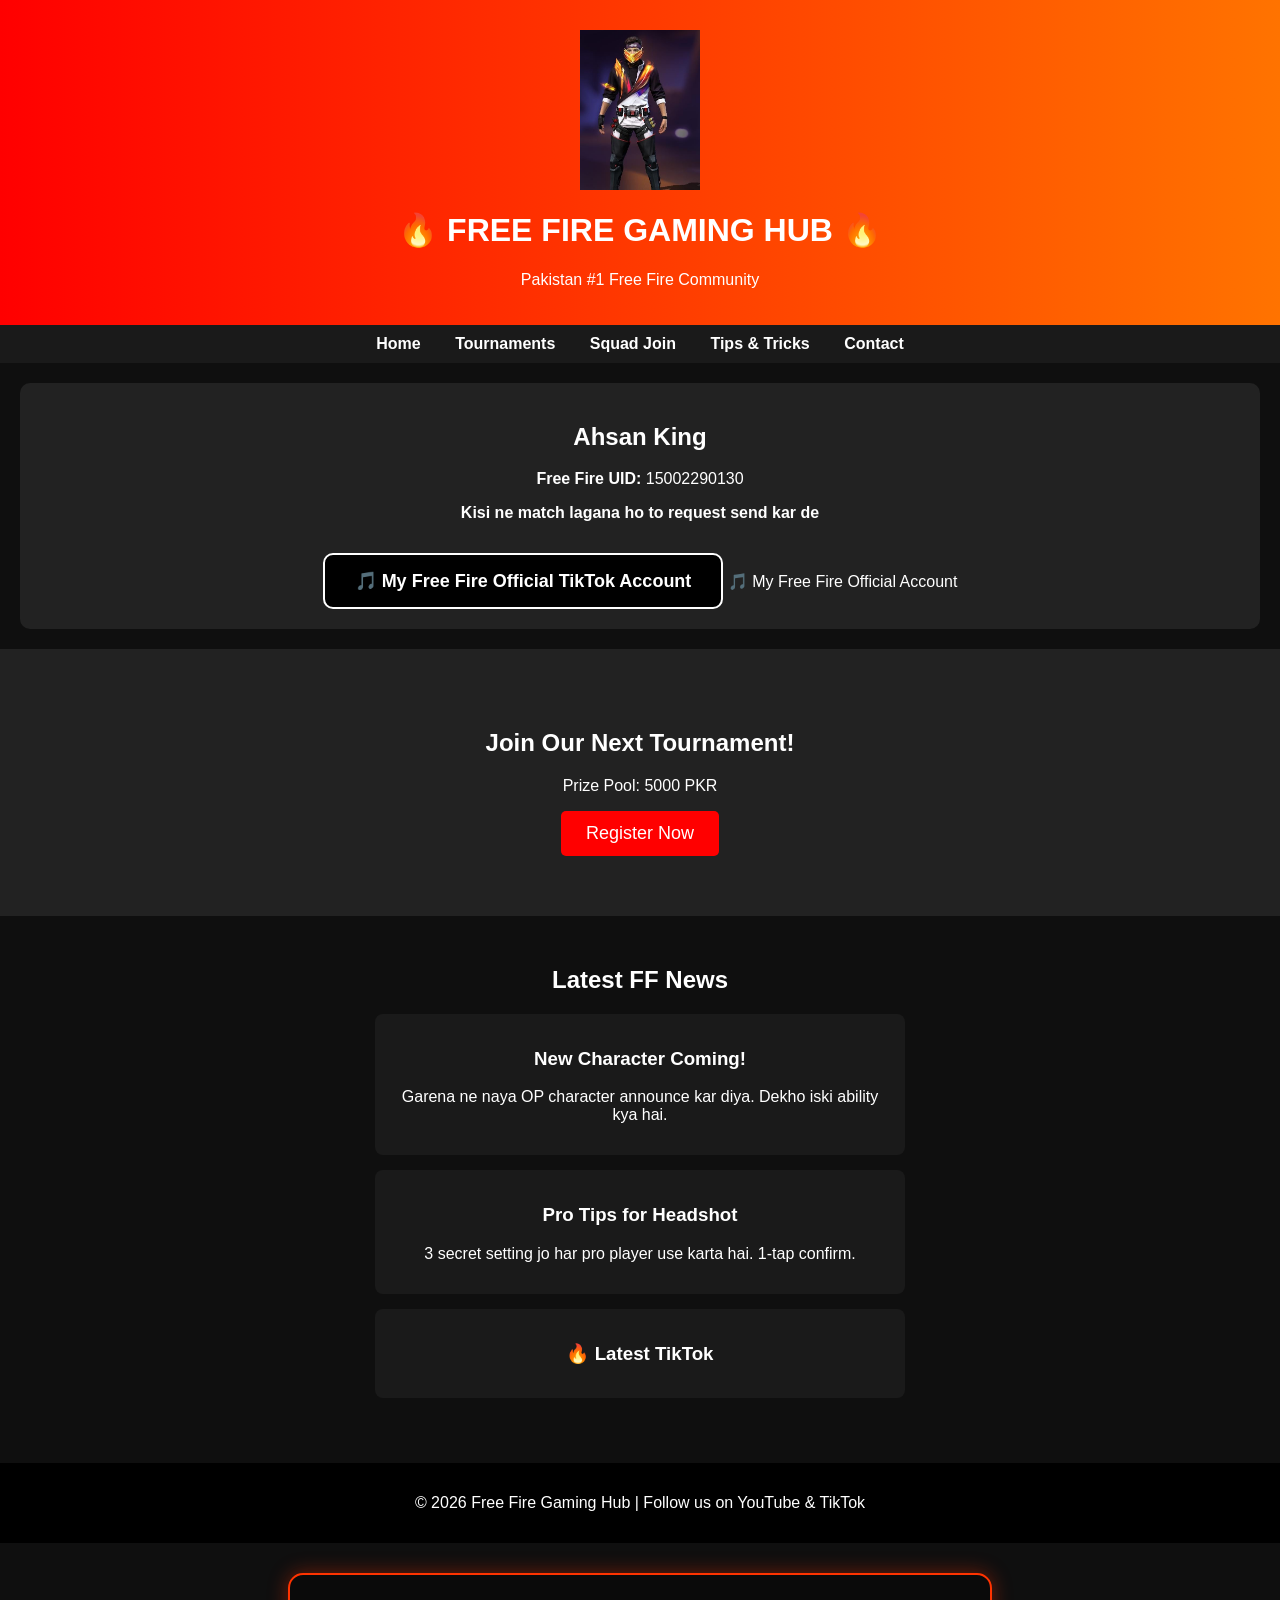
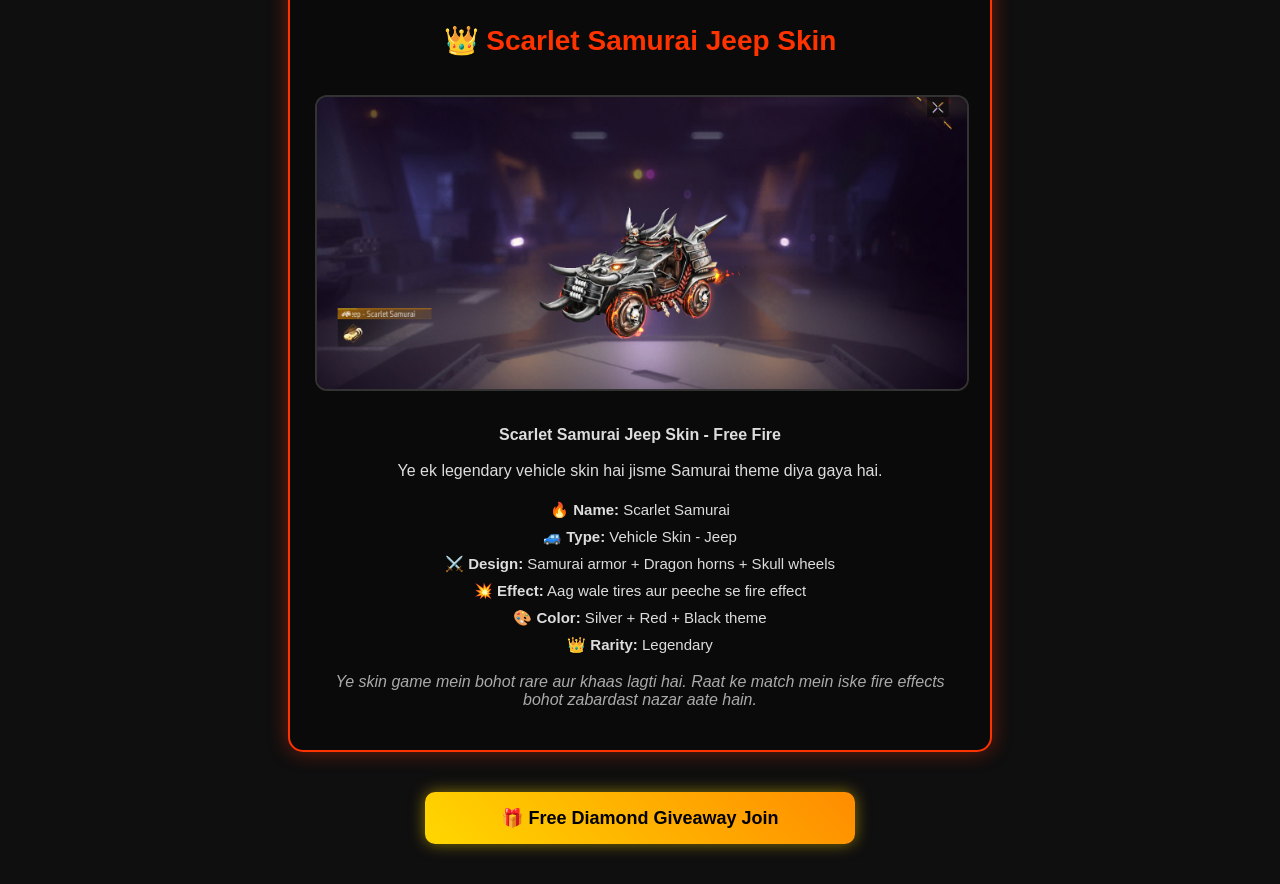
==== index.html @ 665406fb "Add giveaway button with styling Added a styled giveaway button to the HTML." ====
<!DOCTYPE html>
<html lang="en">
<head>
  <meta charset="UTF-8">
  <meta name="viewport" content="width=device-width, initial-scale=1.0">
  <title>Free Fire Gaming Hub - Squad, Tournaments & Tips</title>
  <link rel="stylesheet" href="style.css">
</head>
<body>
  <header>
    <img src="logo.png" alt="FreeFireGamingHub Logo" style="width:120px; height:auto; display:block; margin:10px auto;">
    <h1>🔥 FREE FIRE GAMING HUB 🔥</h1>
    <p>Pakistan #1 Free Fire Community</p>
  </header>

  <nav>
    <a href="#">Home</a>
    <a href="#">Tournaments</a>
    <a href="#">Squad Join</a>
    <a href="#">Tips & Tricks</a>
    <a href="#">Contact</a>
  </nav>
<section style="text-align: center; padding: 20px; background: #222; color: white; border-radius: 10px; margin: 20px;">
    <h2>Ahsan King</h2>
    <p><b>Free Fire UID:</b> 15002290130</p>
    <p><b>Kisi ne match lagana ho to request send kar de</b></p>
    
    <!-- SIRF TIKTOK BUTTON -->
<a href="https://www.tiktok.com/@ahsan.king.editer" target="_blank" style="background: black; color: white; padding: 15px 30px; font-size: 18px; text-decoration: none; border-radius: 10px; display: inline-block; margin-top: 15px; font-weight: bold; border: 2px solid white;">
    🎵 My Free Fire Official TikTok Account
</a>
    🎵 My Free Fire Official Account 
</a>
</section>
  <section class="banner">
    <h2>Join Our Next Tournament!</h2>
    <p>Prize Pool: 5000 PKR</p>
    <button>Register Now</button>
  </section>

  <section class="content">
    <h2>Latest FF News</h2>
    <div class="card">
      <h3>New Character Coming!</h3>
      <p>Garena ne naya OP character announce kar diya. Dekho iski ability kya hai.</p>
    </div>
    <div class="card">
      <h3>Pro Tips for Headshot</h3>
      <p>3 secret setting jo har pro player use karta hai. 1-tap confirm.</p>
    </div>
    <div class="card">
    <h3>🔥 Latest TikTok</h3>
    <blockquote class="tiktok-embed" cite="https://www.tiktok.com/@freefiregaminghubpk/video/ZSVcakC9h" data-video-id="ZSVcakC9h" style="max-width: 605px; min-width: 325px;"> </blockquote>
</div>
<script async src="https://www.tiktok.com/embed.js"></script>
  </section>

  <footer>
    <p>© 2026 Free Fire Gaming Hub | Follow us on YouTube & TikTok</p>
  </footer>
  <style>
.skin-card {
  max-width: 650px;
  margin: 30px auto;
  background: #0a0a0a;
  padding: 25px;
  border-radius: 15px;
  border: 2px solid #ff3300;
  box-shadow: 0 0 20px rgba(255,51,0,0.4);
  color: #ddd;
  font-family: Arial, sans-serif;
}
.skin-card h2 {
  color: #ff3300;
  text-align: center;
  font-size: 28px;
}
.skin-card img {
  width: 100%;
  border-radius: 12px;
  border: 2px solid #333;
  margin: 15px 0;
}
.skin-card ul {
  list-style: none;
  padding-left: 0;
  line-height: 1.8;
  font-size: 15px;
}
.skin-card .note {
  font-style: italic;
  color: #aaa;
  margin-top: 15px;
}
    .giveaway-btn {
  display: block;
  background: linear-gradient(45deg, #FFD700, #FF8C00);
  color: black;
  text-align: center;
  padding: 15px;
  margin: 40px auto;
  border-radius: 10px;
  font-weight: bold;
  font-size: 18px;
  text-decoration: none;
  max-width: 400px;
  box-shadow: 0 0 15px rgba(255, 215, 0, 0.5);
  transition: 0.3s;
}
.giveaway-btn:hover {
  transform: scale(1.05);
  box-shadow: 0 0 25px rgba(255, 215, 0, 0.8);
    }
</style>

<div class="skin-card">
  
  <h2>👑 Scarlet Samurai Jeep Skin</h2>
  
  <img src="scarlet-jeep.jpg" alt="Scarlet Samurai Jeep Free Fire">
  
  <p><b>Scarlet Samurai Jeep Skin - Free Fire</b><br><br>
  Ye ek legendary vehicle skin hai jisme Samurai theme diya gaya hai.</p>
  
  <ul>
    <li>🔥 <b>Name:</b> Scarlet Samurai</li>
    <li>🚙 <b>Type:</b> Vehicle Skin - Jeep</li>
    <li>⚔️ <b>Design:</b> Samurai armor + Dragon horns + Skull wheels</li>
    <li>💥 <b>Effect:</b> Aag wale tires aur peeche se fire effect</li>
    <li>🎨 <b>Color:</b> Silver + Red + Black theme</li>
    <li>👑 <b>Rarity:</b> Legendary</li>
  </ul>

  <p class="note">Ye skin game mein bohot rare aur khaas lagti hai. Raat ke match mein iske fire effects bohot zabardast nazar aate hain.</p>
  
</div>
  </div>

<!-- GIVEAWAY BUTTON -->
<a href="giveaway.html" class="giveaway-btn">🎁 Free Diamond Giveaway Join</a>

  </body>

</html>
---- style.css ----
body {
  margin: 0;
  font-family: Arial, sans-serif;
  background: #0f0f0f;
  color: white;
  text-align: center;
}
header {
  background: linear-gradient(90deg, #ff0000, #ff7300);
  padding: 20px;
}
nav {
  background: #1a1a1a;
  padding: 10px;
}
nav a {
  color: white;
  text-decoration: none;
  margin: 0 15px;
  font-weight: bold;
}
nav a:hover {
  color: #ff7300;
}
.banner {
  background: #222;
  padding: 60px 20px;
}
.banner button {
  background: #ff0000;
  color: white;
  border: none;
  padding: 12px 25px;
  font-size: 18px;
  cursor: pointer;
  border-radius: 5px;
}
.content {
  padding: 30px;
}
.card {
  background: #1a1a1a;
  margin: 15px auto;
  padding: 15px;
  border-radius: 8px;
  max-width: 500px;
}
footer {
  background: #000;
  padding: 15px;
  margin-top: 20px;
    }
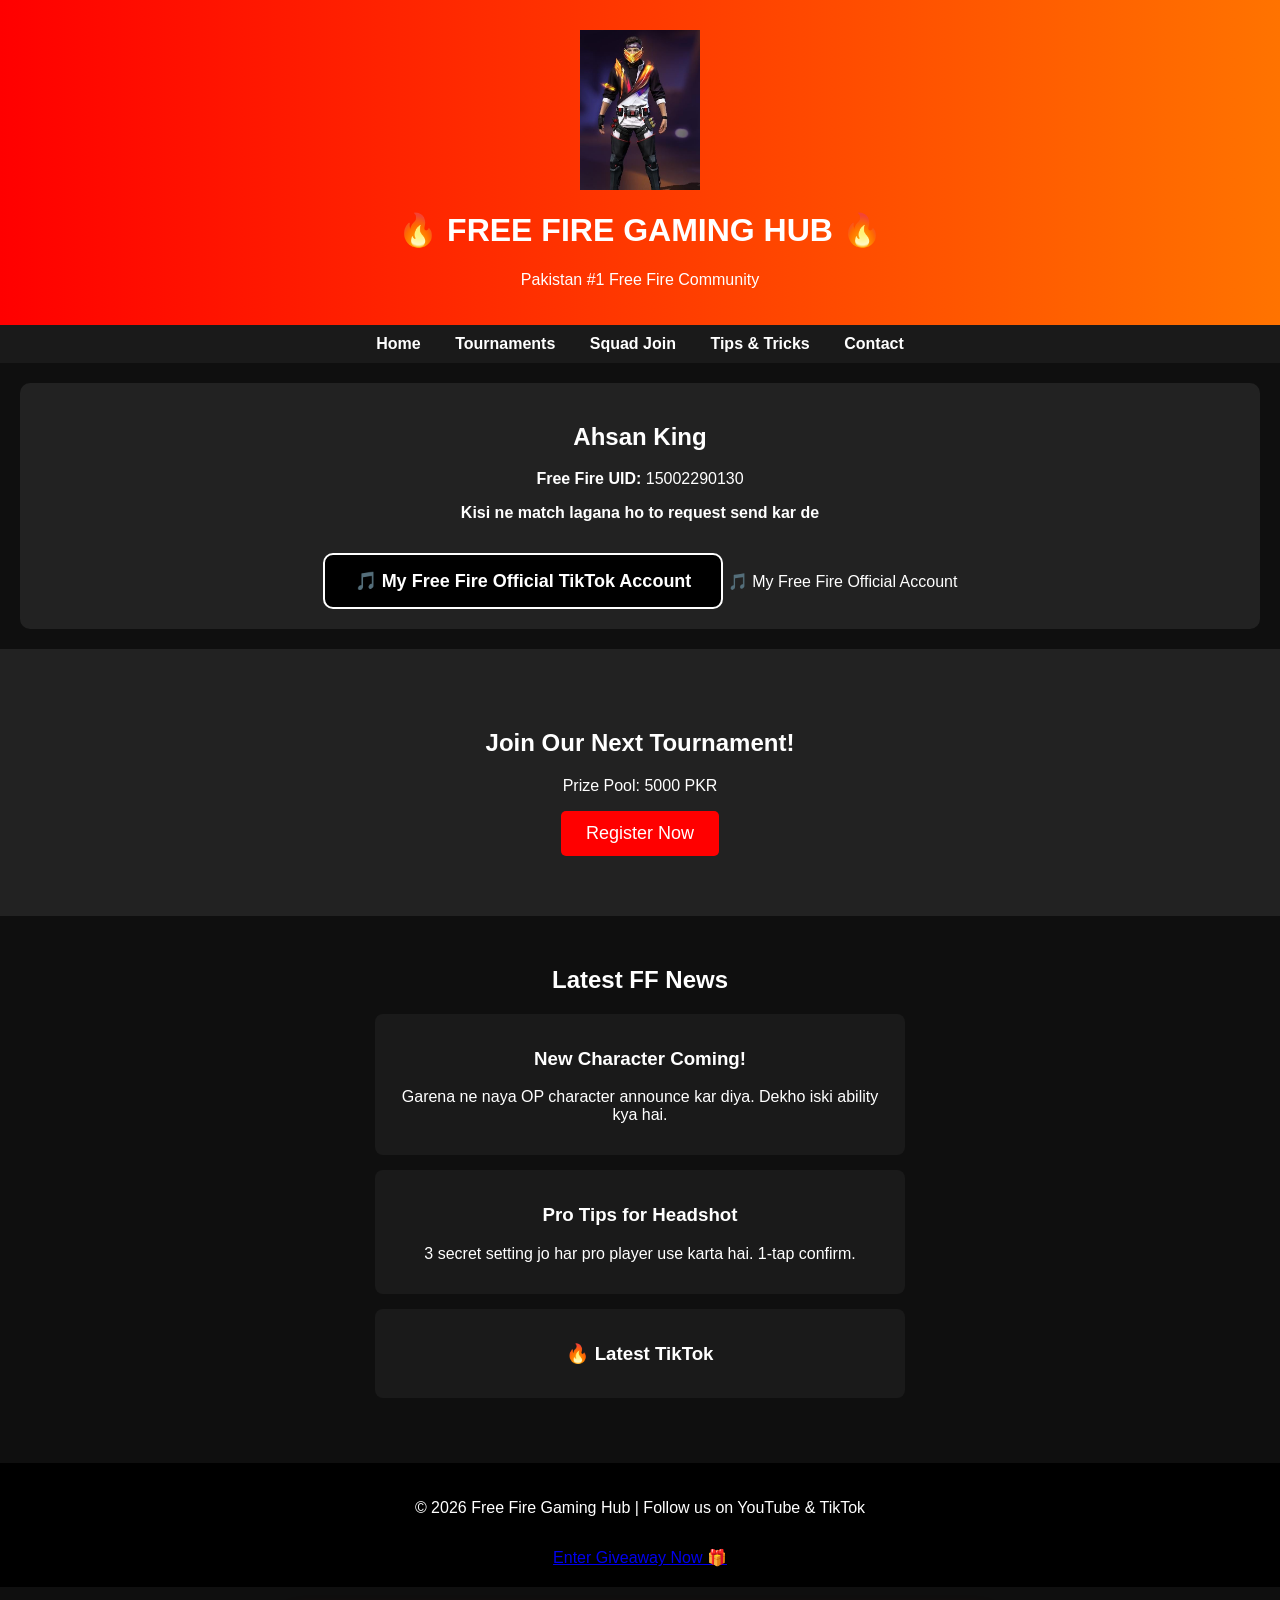
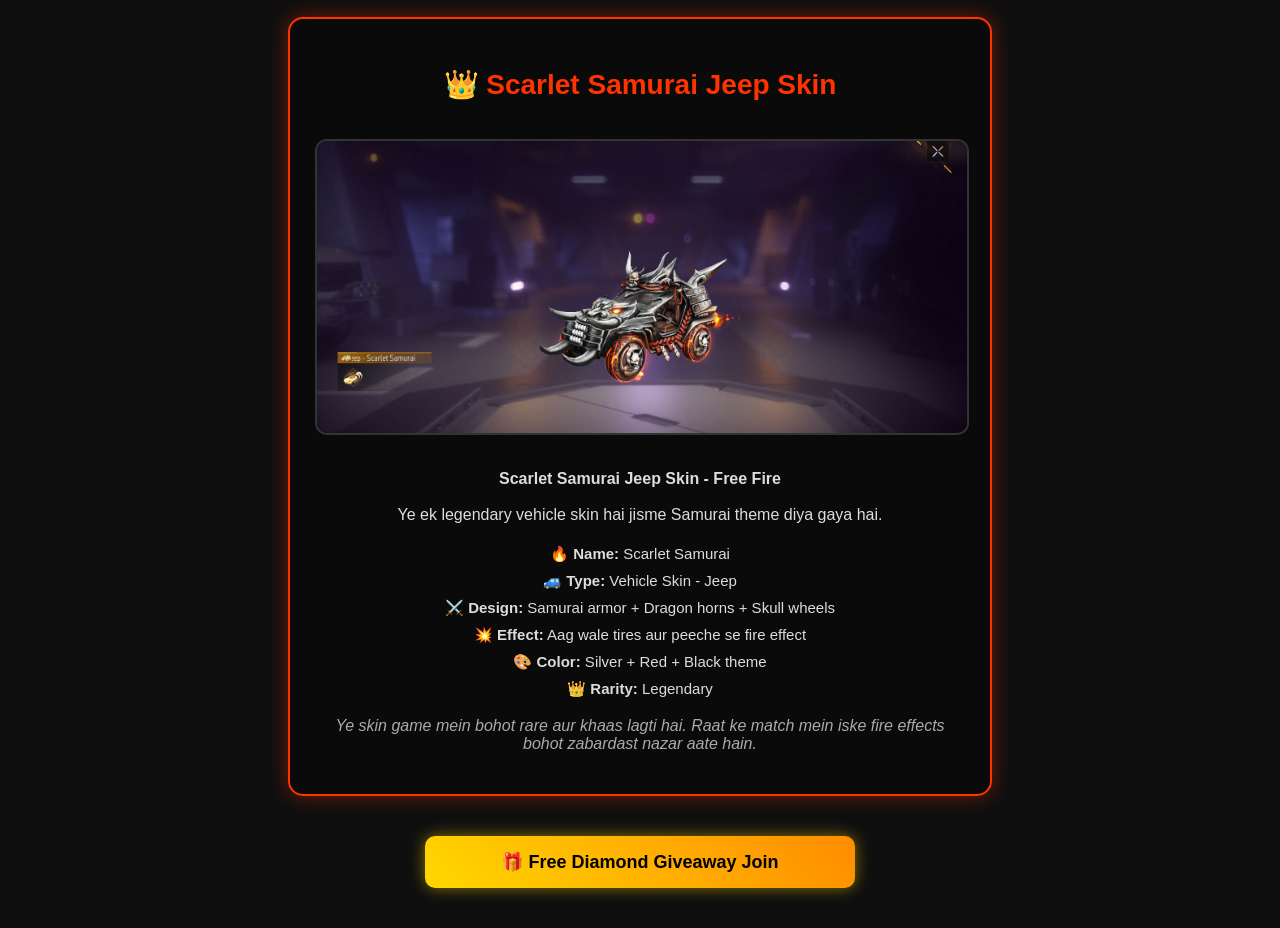
==== commit 702c735e: "Update footer with giveaway link Added a giveaway link to the footer." ====
--- a/index.html
+++ b/index.html
@@ -55,9 +55,10 @@
 <script async src="https://www.tiktok.com/embed.js"></script>
   </section>
 
-  <footer>
+  <footer style="text-align: center; padding: 20px; background: #000;">
     <p>© 2026 Free Fire Gaming Hub | Follow us on YouTube & TikTok</p>
-  </footer>
+    <a href="https://tally.so/r/VLejNE" target="_blank" class="btn submit-btn" style="display:inline-block; margin-top:15px;">Enter Giveaway Now 🎁</a>
+</footer>
   <style>
 .skin-card {
   max-width: 650px;
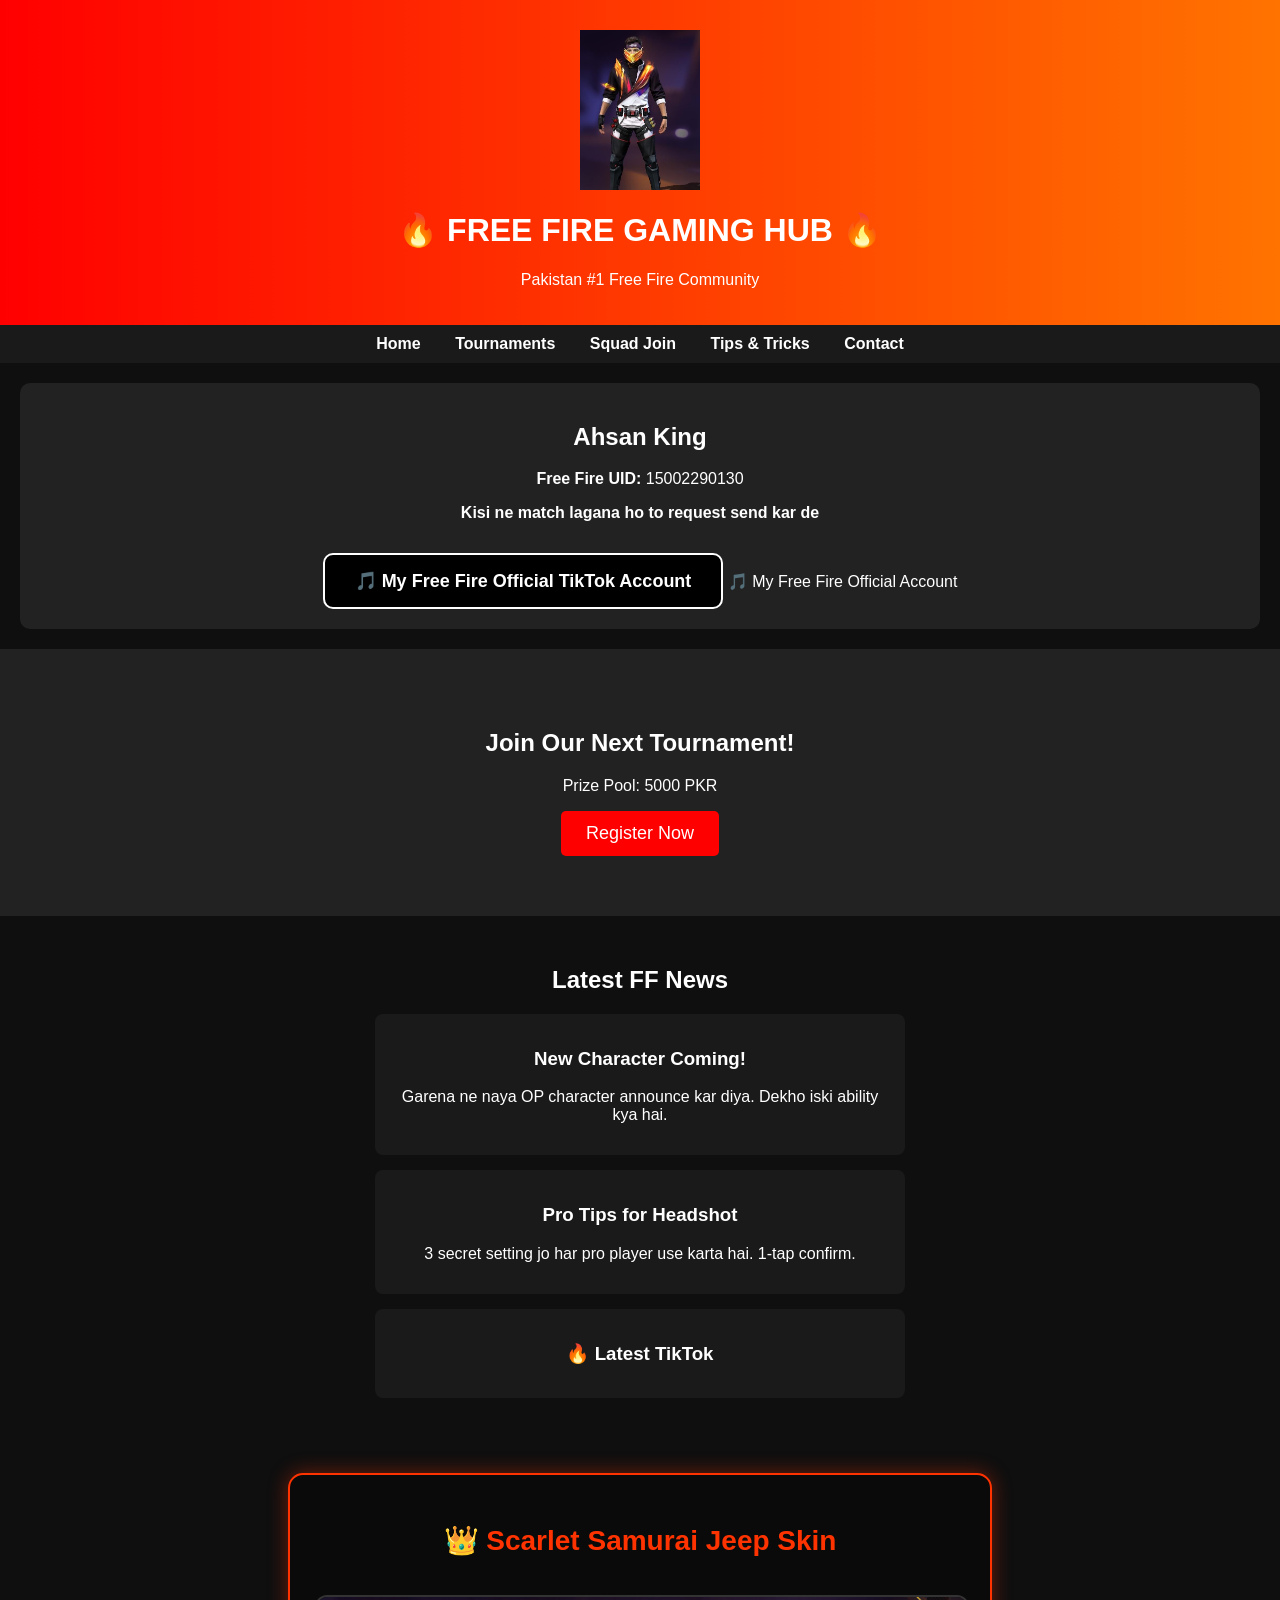
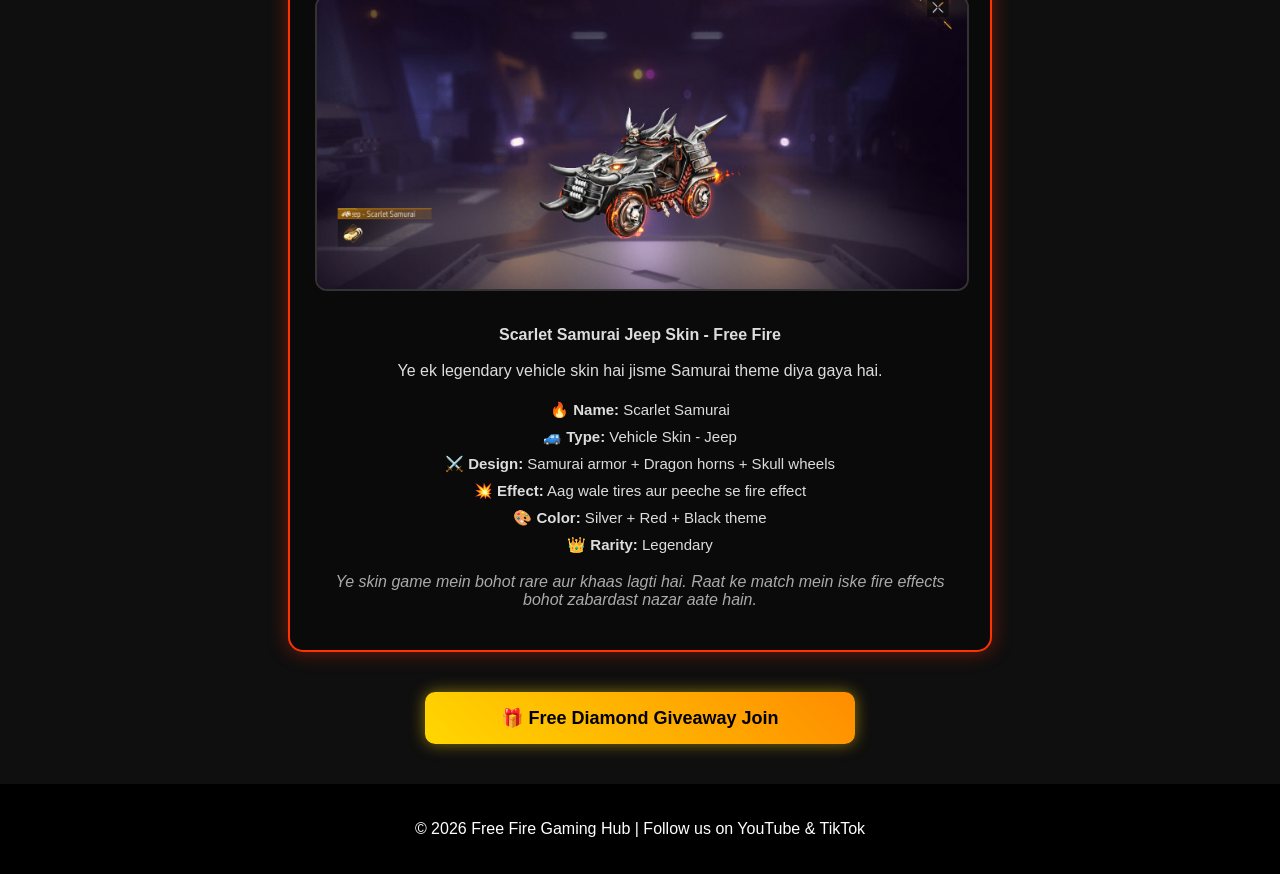
==== commit 0561fd7e: "Restore footer section in index.html Restored footer section with copyright and social media links." ====
--- a/index.html
+++ b/index.html
@@ -55,10 +55,7 @@
 <script async src="https://www.tiktok.com/embed.js"></script>
   </section>
 
-  <footer style="text-align: center; padding: 20px; background: #000;">
-    <p>© 2026 Free Fire Gaming Hub | Follow us on YouTube & TikTok</p>
-    <a href="https://tally.so/r/VLejNE" target="_blank" class="btn submit-btn" style="display:inline-block; margin-top:15px;">Enter Giveaway Now 🎁</a>
-</footer>
+ 
   <style>
 .skin-card {
   max-width: 650px;
@@ -139,7 +136,9 @@
 
 <!-- GIVEAWAY BUTTON -->
 <a href="giveaway.html" class="giveaway-btn">🎁 Free Diamond Giveaway Join</a>
-
+<footer style="text-align: center; padding: 20px; background: #000;">
+    <p>© 2026 Free Fire Gaming Hub | Follow us on YouTube & TikTok</p>
+</footer>
   </body>
 
 </html>
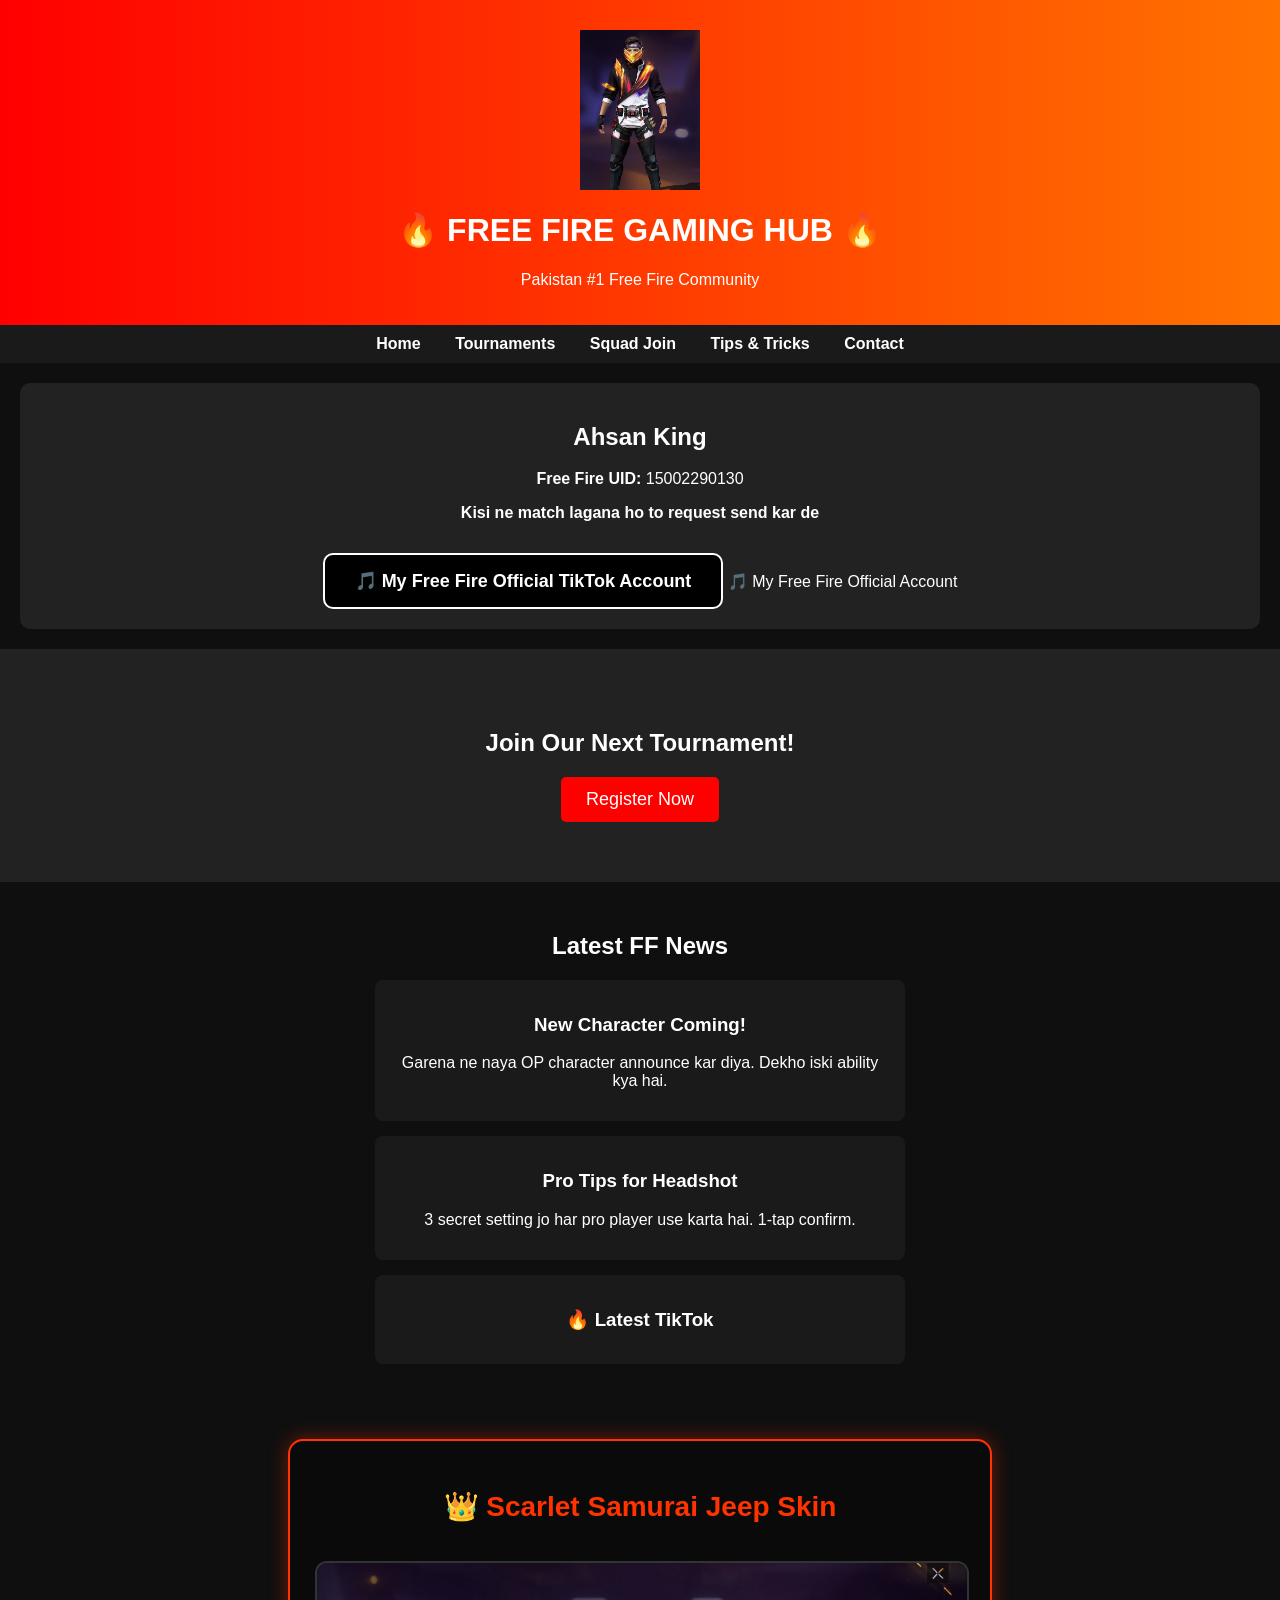
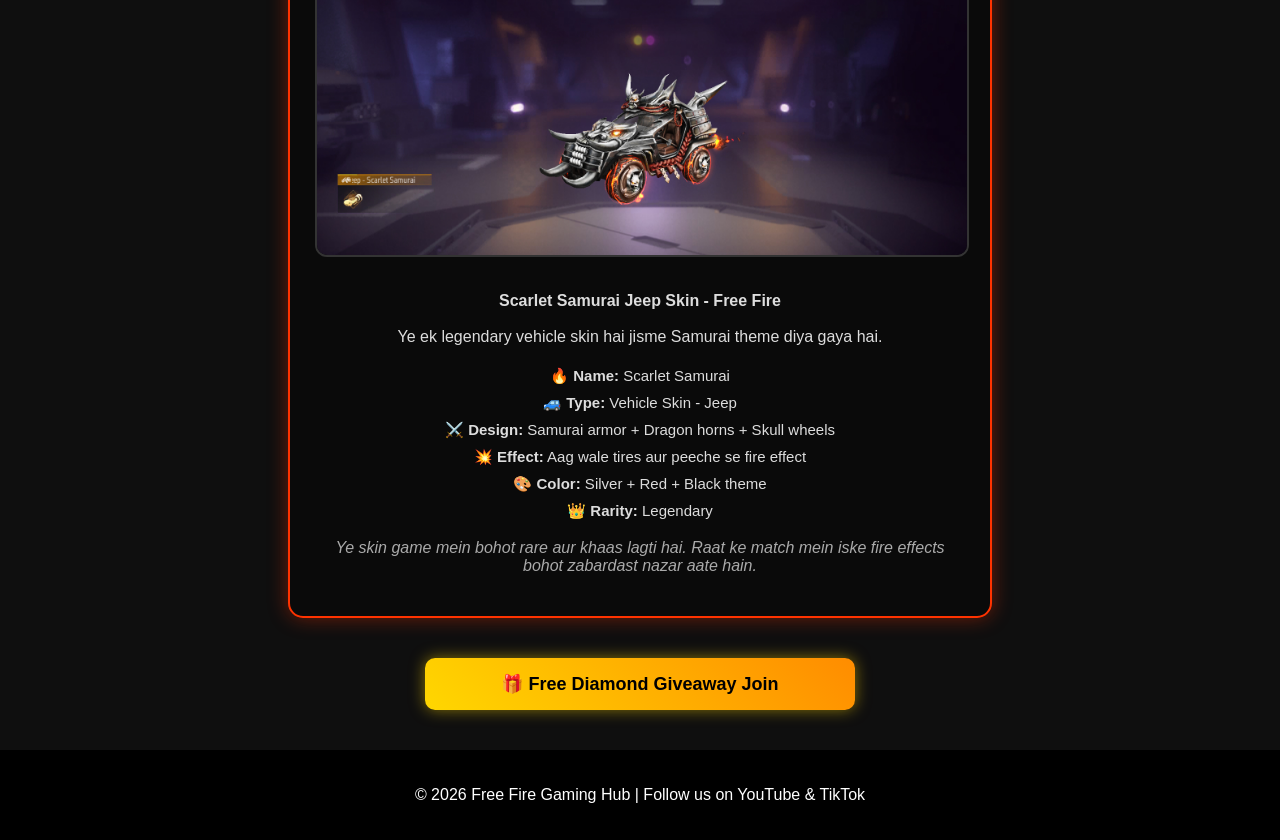
==== commit b4eb5b9f: "Remove prize pool information from banner Removed the prize pool information from the banner section" ====
--- a/index.html
+++ b/index.html
@@ -34,7 +34,7 @@
 </section>
   <section class="banner">
     <h2>Join Our Next Tournament!</h2>
-    <p>Prize Pool: 5000 PKR</p>
+   
     <button>Register Now</button>
   </section>
 
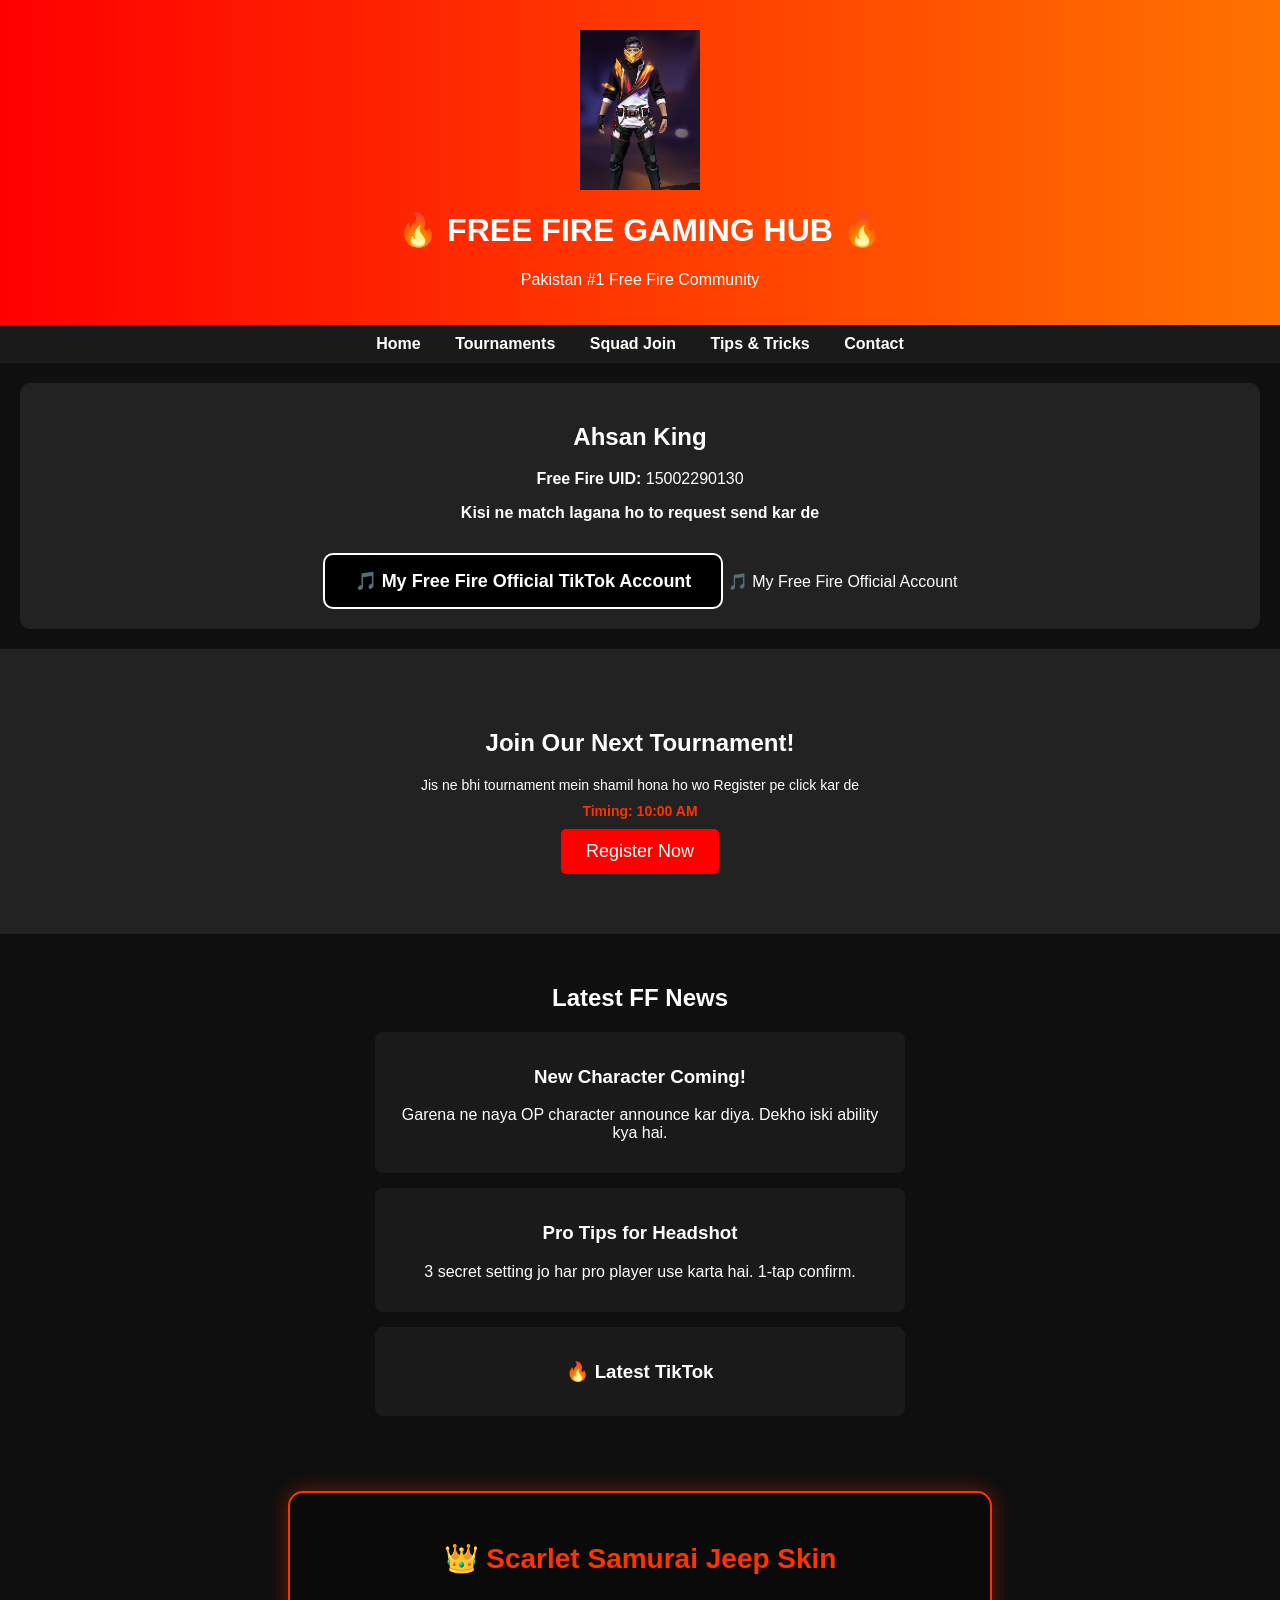
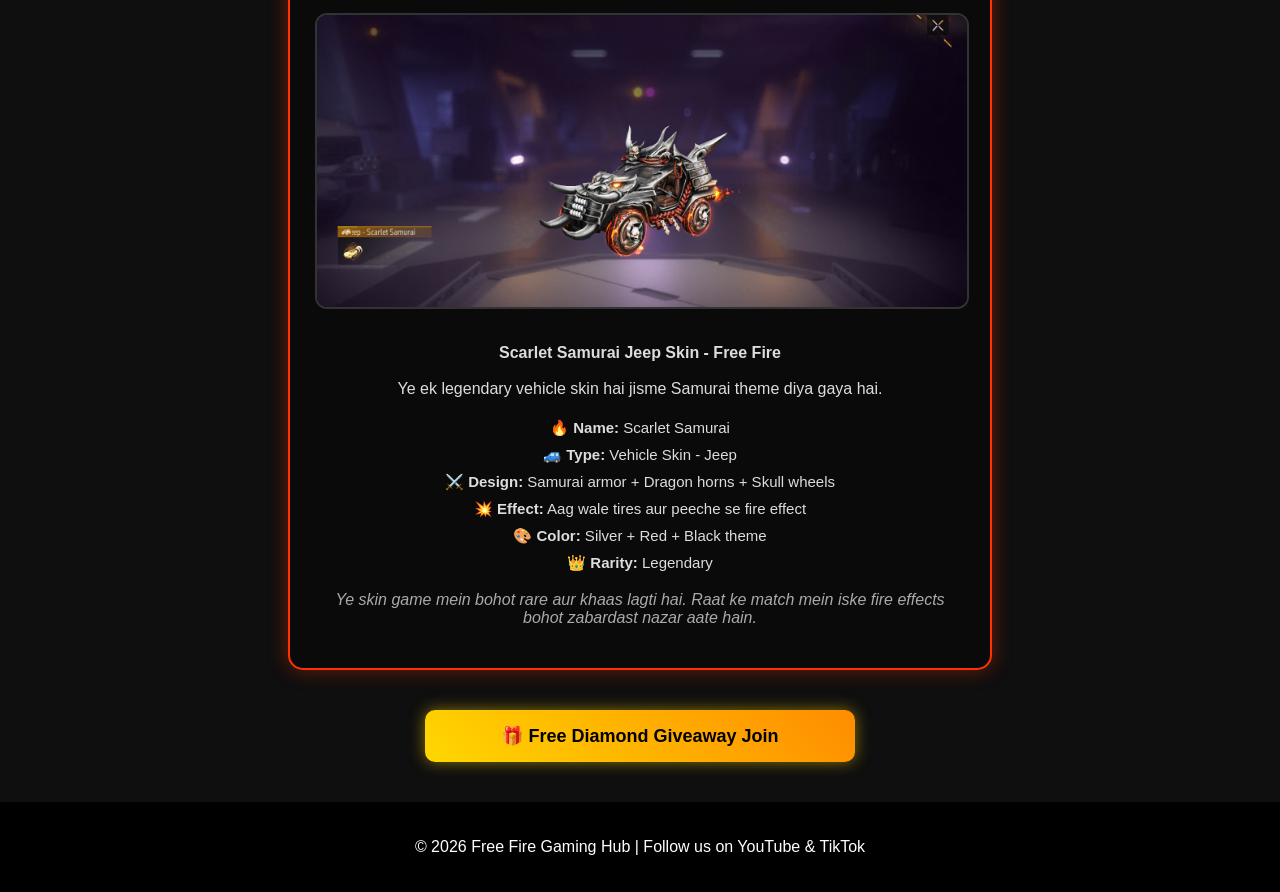
==== commit 13e77479: "Add tournament registration details to index.html" ====
--- a/index.html
+++ b/index.html
@@ -34,7 +34,8 @@
 </section>
   <section class="banner">
     <h2>Join Our Next Tournament!</h2>
-   
+   <p style="font-size: 14px; margin: 10px 0;">Jis ne bhi tournament mein shamil hona ho wo Register pe click kar de</p>
+<p style="font-size: 14px; margin: 10px 0; color: #ff3300; font-weight: bold;">Timing: 10:00 AM</p>
     <button>Register Now</button>
   </section>
 
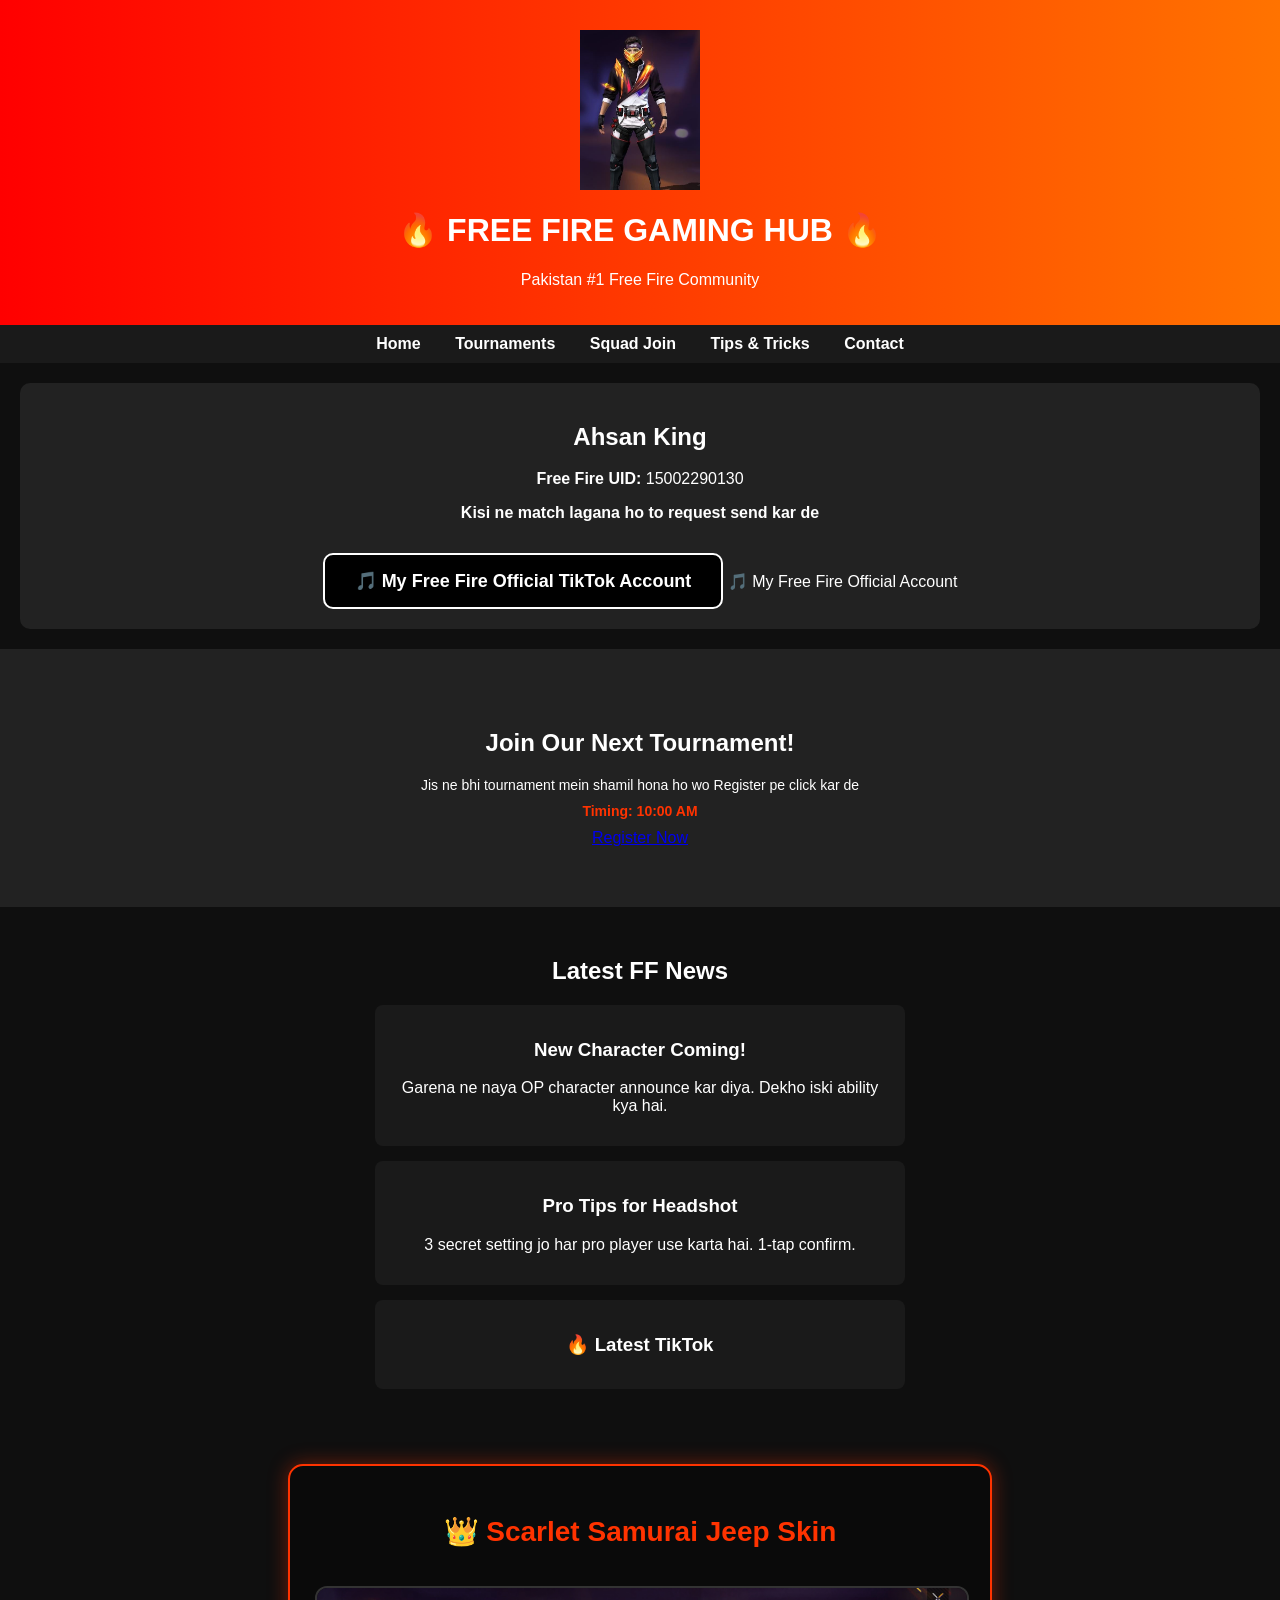
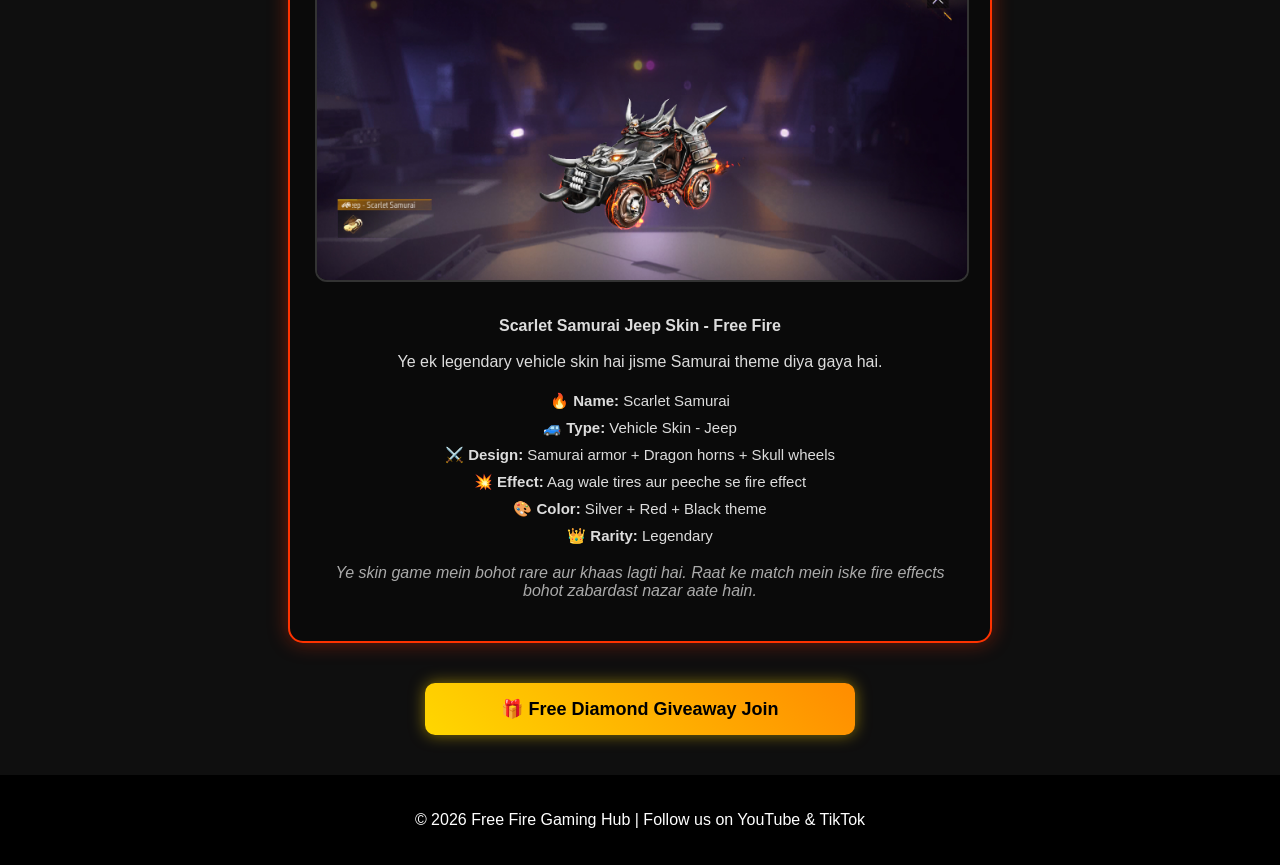
==== commit e9308aad: "Change Register button to link for registration" ====
--- a/index.html
+++ b/index.html
@@ -36,7 +36,7 @@
     <h2>Join Our Next Tournament!</h2>
    <p style="font-size: 14px; margin: 10px 0;">Jis ne bhi tournament mein shamil hona ho wo Register pe click kar de</p>
 <p style="font-size: 14px; margin: 10px 0; color: #ff3300; font-weight: bold;">Timing: 10:00 AM</p>
-    <button>Register Now</button>
+    <a href="https://tally.so/r/WOW87j" class="btn" target="_blank">Register Now</a>
   </section>
 
   <section class="content">
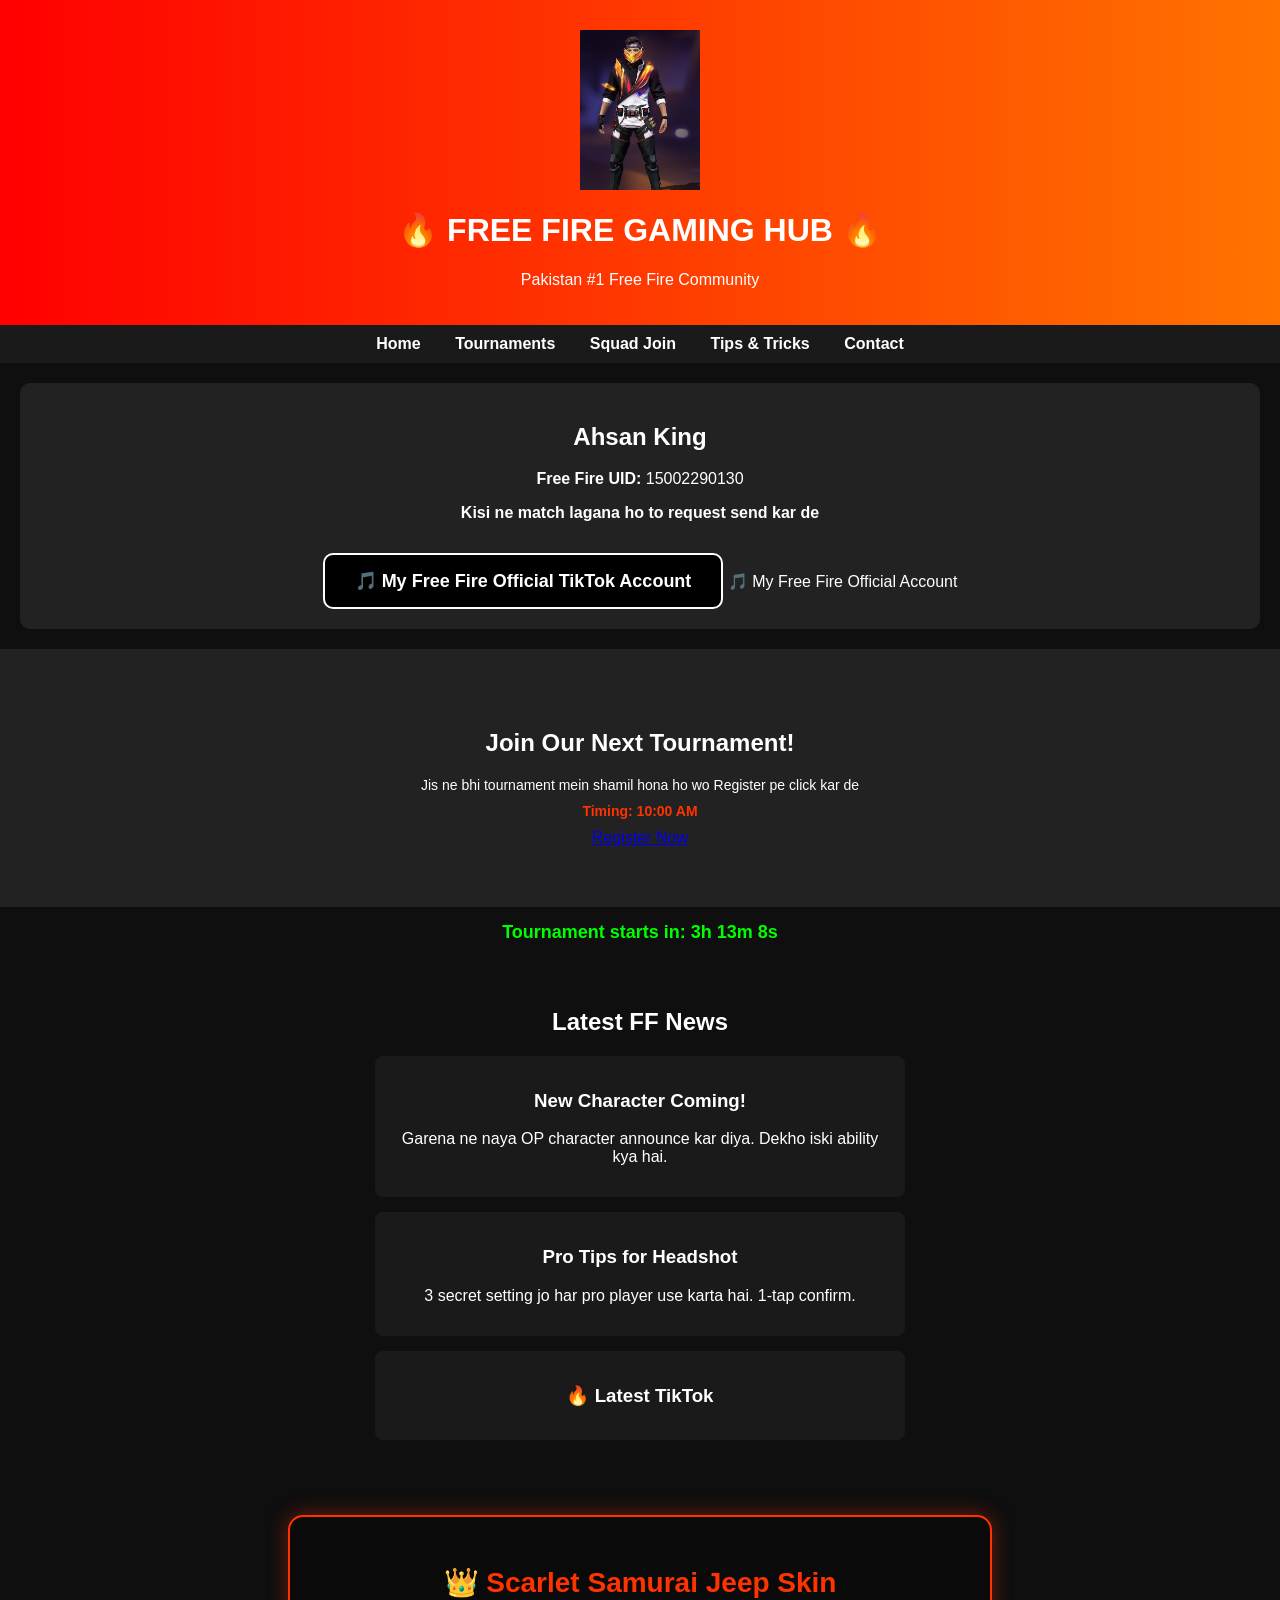
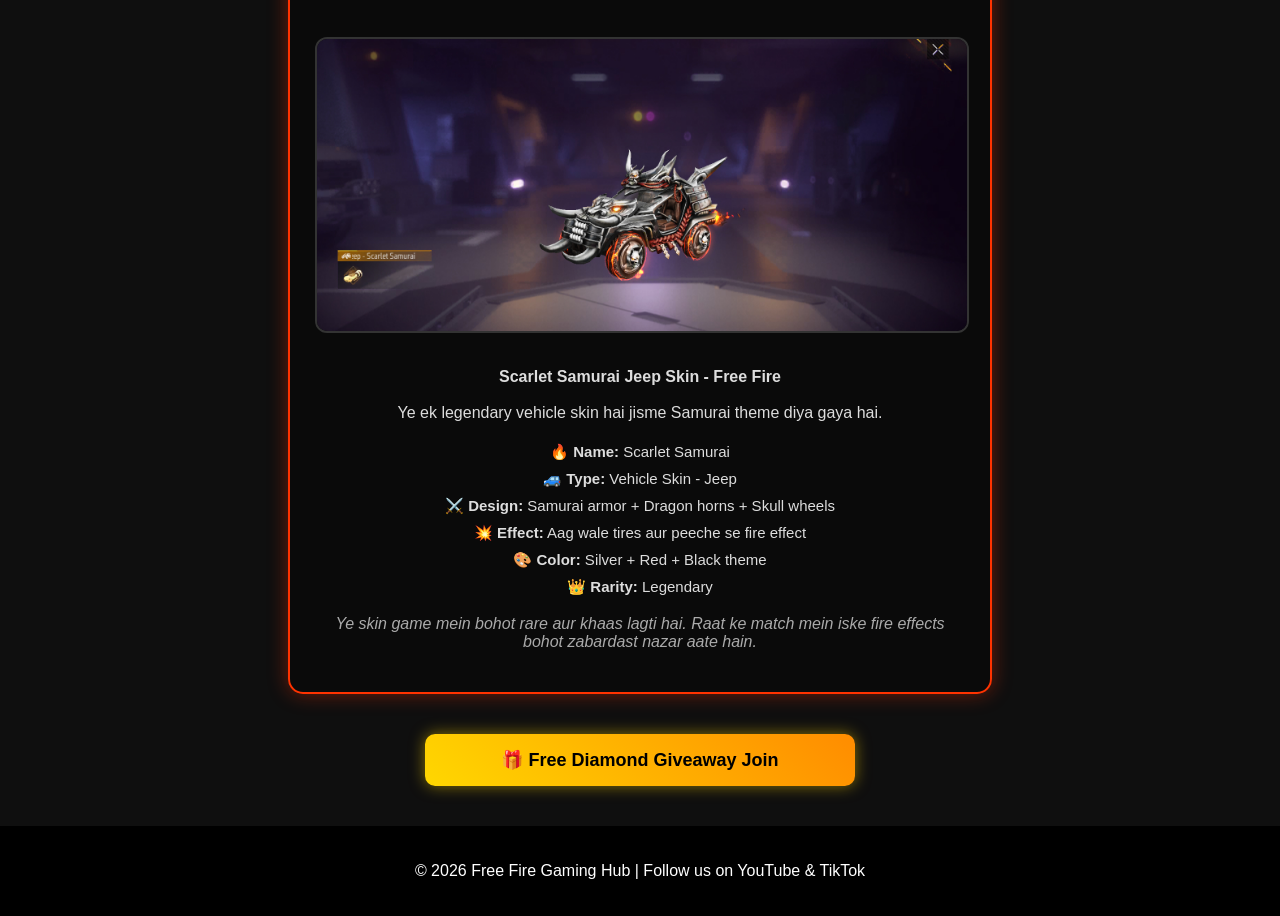
==== commit c1df39ee: "Implement countdown timer for tournament Added a countdown timer for the tournament start time." ====
--- a/index.html
+++ b/index.html
@@ -38,7 +38,7 @@
 <p style="font-size: 14px; margin: 10px 0; color: #ff3300; font-weight: bold;">Timing: 10:00 AM</p>
     <a href="https://tally.so/r/WOW87j" class="btn" target="_blank">Register Now</a>
   </section>
-
+<div id="countdown" style="font-size: 18px; font-weight: bold; color: #00ff00; margin: 15px 0;"></div>
   <section class="content">
     <h2>Latest FF News</h2>
     <div class="card">
@@ -140,6 +140,31 @@
 <footer style="text-align: center; padding: 20px; background: #000;">
     <p>© 2026 Free Fire Gaming Hub | Follow us on YouTube & TikTok</p>
 </footer>
+  <script>
+function updateCountdown() {
+  const now = new Date();
+  let tournamentTime = new Date();
+  tournamentTime.setHours(10, 0, 0, 0);
+
+  if (now > tournamentTime) {
+    tournamentTime.setDate(tournamentTime.getDate() + 1);
+  }
+
+  const distance = tournamentTime - now;
+  const hours = Math.floor((distance % (1000 * 60 * 60 * 24)) / (1000 * 60 * 60));
+  const minutes = Math.floor((distance % (1000 * 60 * 60)) / (1000 * 60));
+  const seconds = Math.floor((distance % (1000 * 60)) / 1000);
+
+  document.getElementById("countdown").innerHTML = 
+    "Tournament starts in: " + hours + "h " + minutes + "m " + seconds + "s ";
+
+  if (distance < 0) {
+    document.getElementById("countdown").innerHTML = "Tournament is LIVE!";
+  }
+}
+setInterval(updateCountdown, 1000);
+updateCountdown();
+  </script>
   </body>
 
 </html>
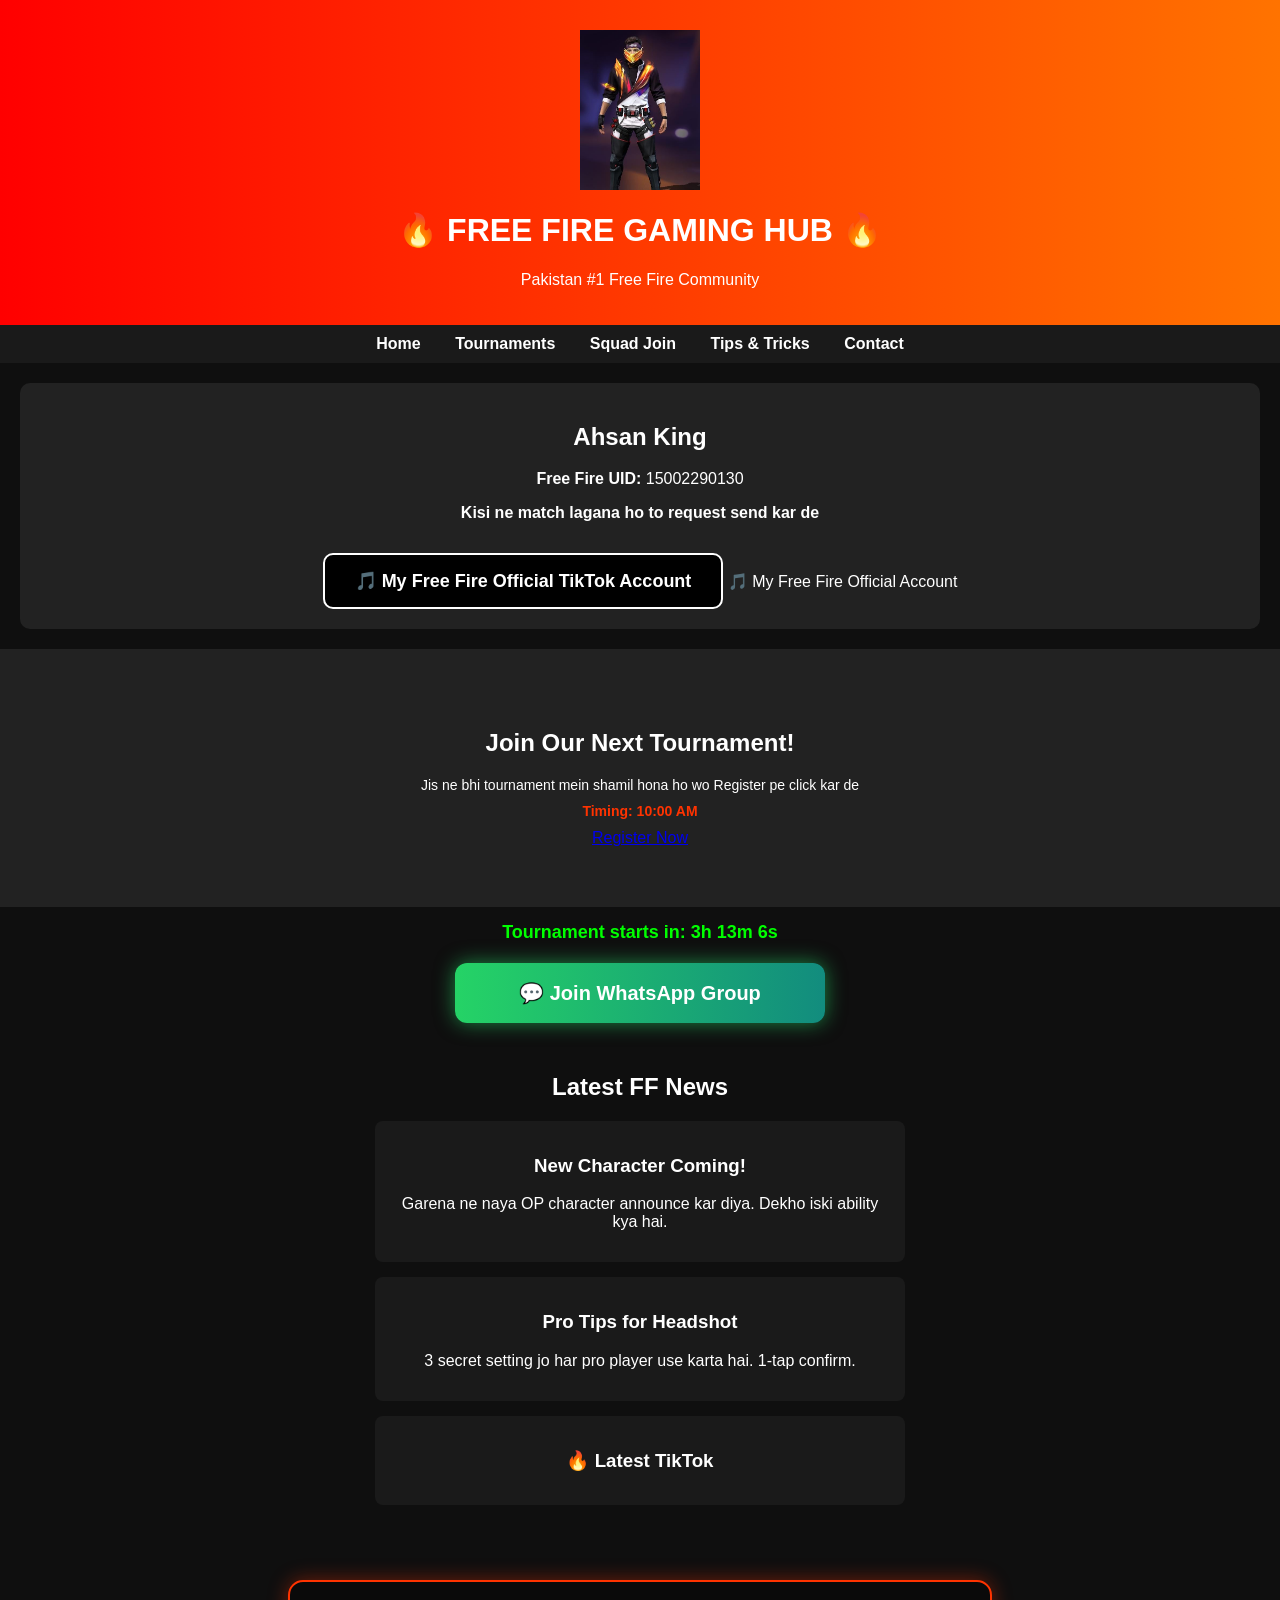
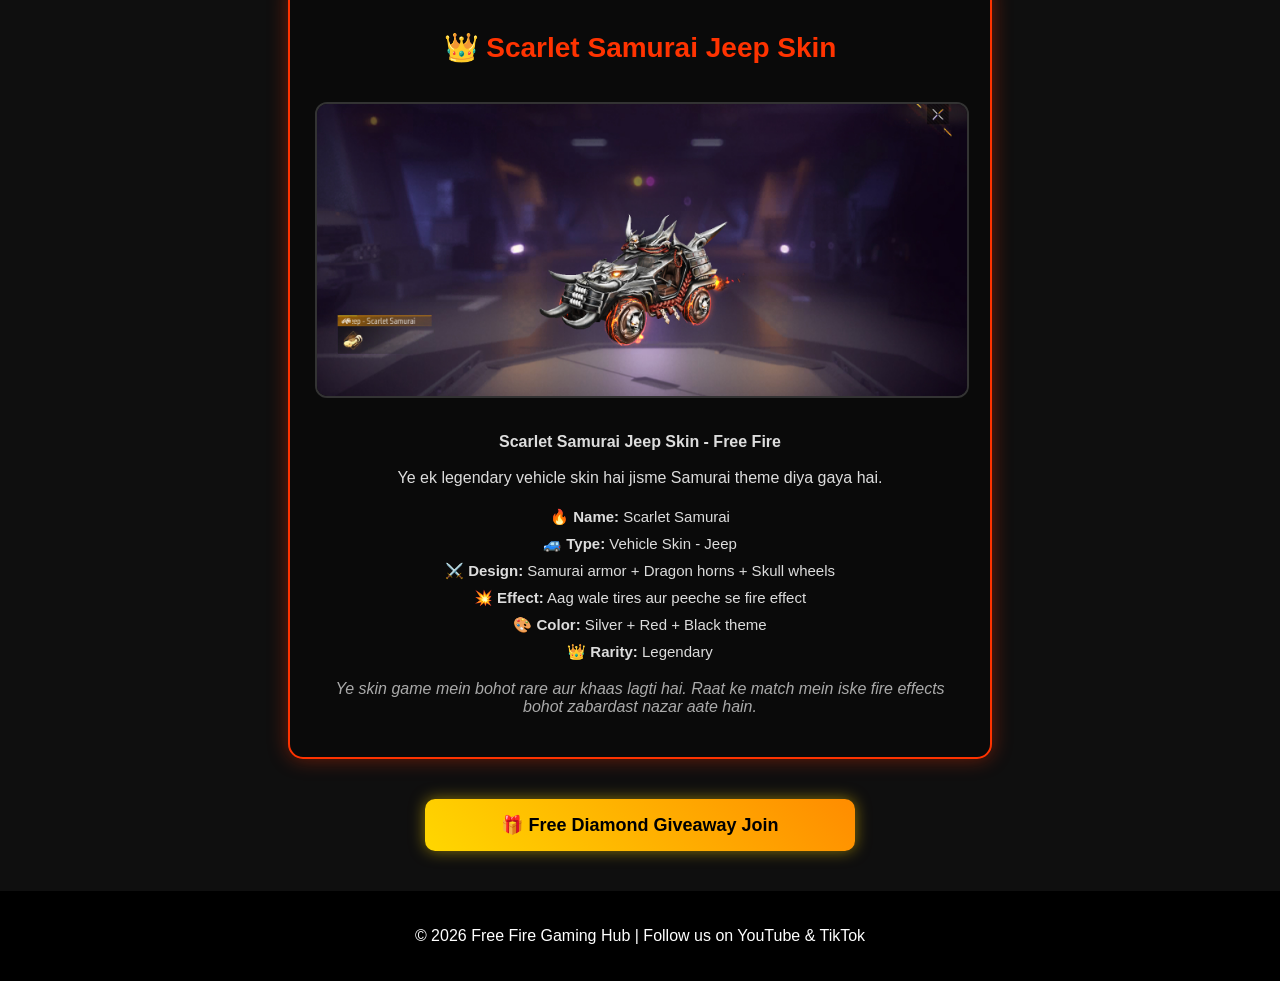
==== commit c73caa57: "Add WhatsApp group join button to index.html Added a button to join the WhatsApp group with custom s" ====
--- a/index.html
+++ b/index.html
@@ -39,6 +39,22 @@
     <a href="https://tally.so/r/WOW87j" class="btn" target="_blank">Register Now</a>
   </section>
 <div id="countdown" style="font-size: 18px; font-weight: bold; color: #00ff00; margin: 15px 0;"></div>
+  <a href="https://chat.whatsapp.com/DeOSDNaS3PpC5u63lBpdTn" class="btn" target="_blank" 
+style="background: linear-gradient(90deg, #25D366, #128C7E); 
+       margin-top: 20px; 
+       padding: 18px 35px; 
+       font-size: 20px; 
+       font-weight: bold;
+       border-radius: 12px;
+       box-shadow: 0 0 20px rgba(37, 211, 102, 0.6);
+       display: block;
+       max-width: 300px;
+       margin-left: auto;
+       margin-right: auto;
+       text-decoration: none;
+       color: white;">
+  💬 Join WhatsApp Group
+  </a>
   <section class="content">
     <h2>Latest FF News</h2>
     <div class="card">
